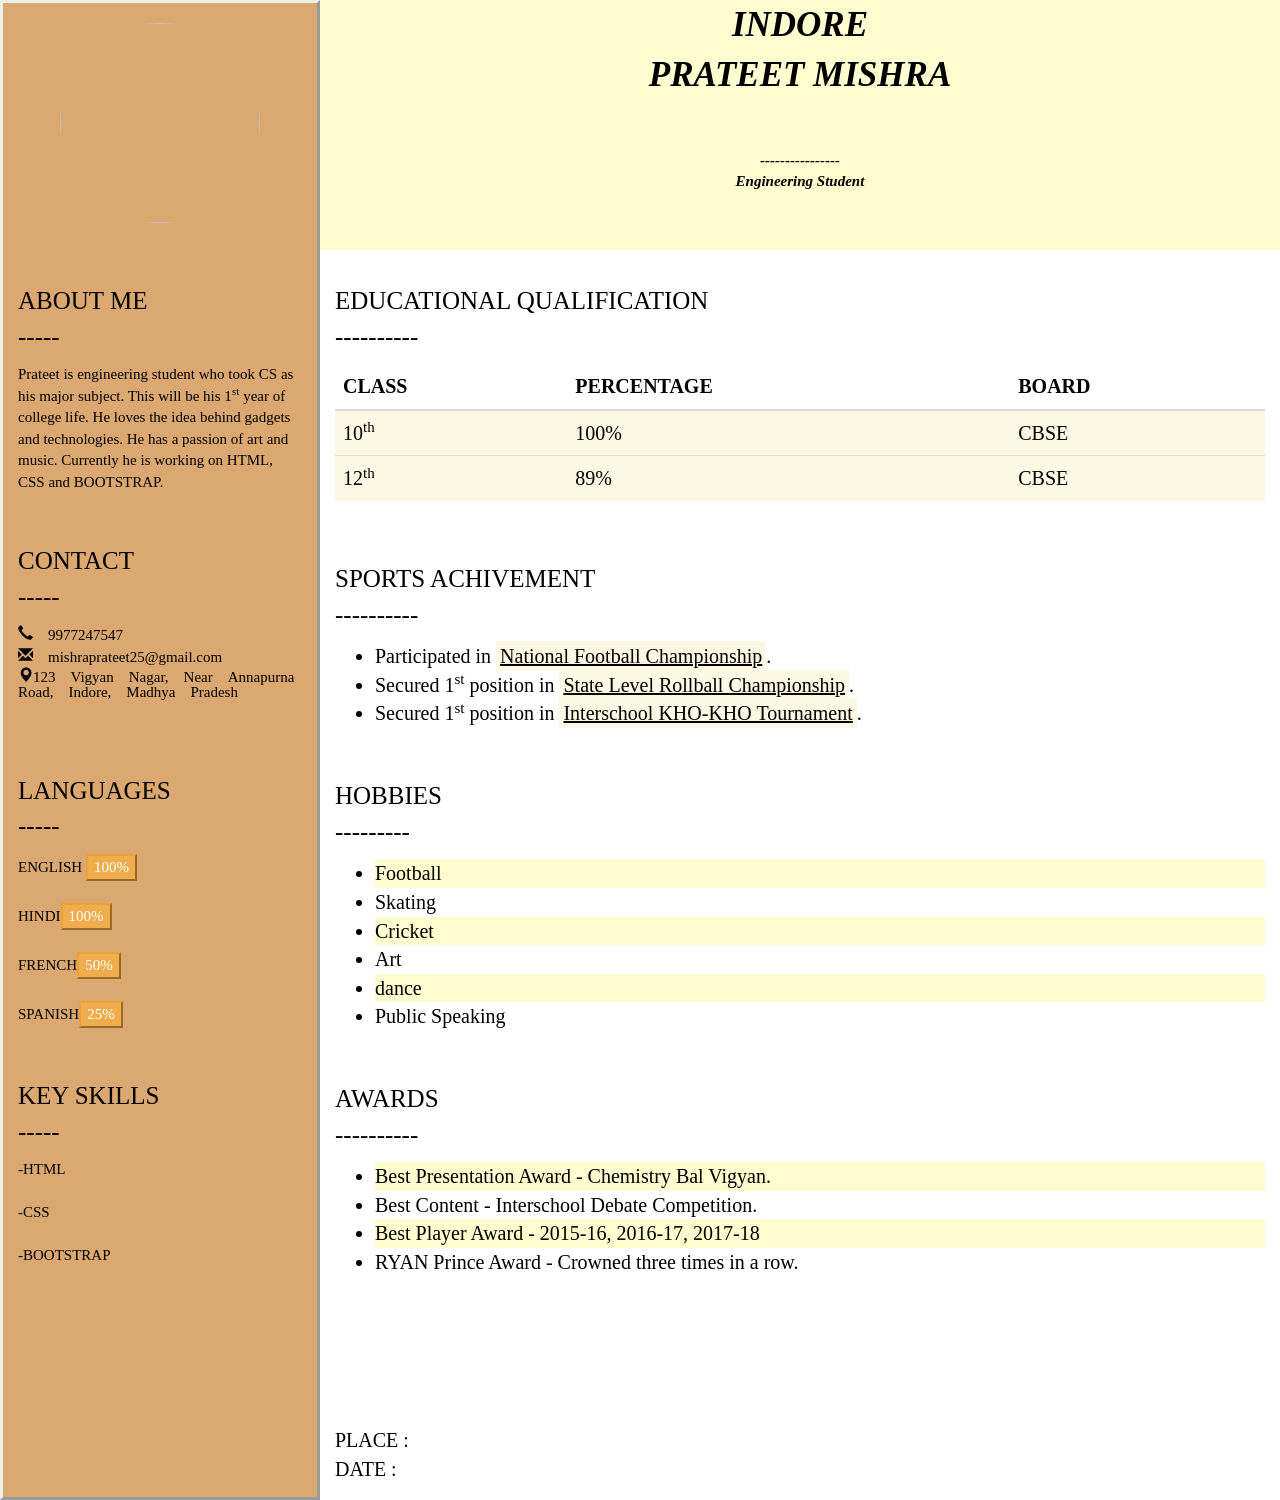
==== index.htm @ ce97b77e "Add files via upload" ====
<!DOCTYPE html>
<html>
<head>
	<title>Resume</title>
	<link rel="stylesheet" type="text/css" href="cvstyle.css">
<link rel="stylesheet" href="https://maxcdn.bootstrapcdn.com/bootstrap/3.4.0/css/bootstrap.min.css">
<script src="https://ajax.googleapis.com/ajax/libs/jquery/3.4.0/jquery.min.js"></script>
<script src="https://maxcdn.bootstrapcdn.com/bootstrap/3.4.0/js/bootstrap.min.js"></script> 
</head>
<body>
	<div class="container-fluid">
		<div class="row">
			<div class="col-sm-3 a"><center><br>
				<img src="image/prateet.jpg" height="200px" width="200px" class="img-circle">
			</center>
			<br><br><br>
			<p style="font-size: 25px;">ABOUT ME<br>
										 -----
			</p>
			<p style="font-size: 15px">Prateet is engineering student who took
			   CS as his major subject. This will be his
			   1<sup>st</sup> year of college life. He loves
			   the idea behind gadgets and technologies.
			   He has a passion of art and music. Currently
			   he is working on HTML, CSS and BOOTSTRAP.</p>
			   <br><br>
			   <p style="font-size: 25px;">CONTACT<br>
			   								  -----
			   </p>
			<p style="font-size: 15px"><span class="glyphicon glyphicon-earphone" style="font-size: 15px"> 9977247547
			</span>
			<span class="glyphicon glyphicon-envelope"> mishraprateet25@gmail.com</span>
			<span class="glyphicon glyphicon-map-marker">123 Vigyan Nagar, Near Annapurna Road, Indore, Madhya Pradesh</span>
			</p>
			<br><br><br>
				<p style="font-size: 25px">LANGUAGES<br>
											 -----</p>
				<p style="font-size: 15px">ENGLISH <button class="button btn-warning">100%</button>
										   <br>
										   <br>
										   HINDI<button class="button btn-warning">100%</button>							 
										   <br>
										   <br>
										   FRENCH<button class="button btn-warning">50%</button>
										   <br>
										   <br>
										   SPANISH<button class="button btn-warning">25%</button>
				</p>
				<br><br>
				<p style="font-size: 25px">KEY SKILLS<br>
										   -----
				</p>
						<p style="font-size: 15px">
							-HTML<br><br>
							-CSS<br><br>
							-BOOTSTRAP
						</p>


			</div>
			<div class="col-sm-9 b"><b><i><p style="text-align: center; font-size: 35px;">INDORE<br>
									 PRATEET MISHRA</p>
									 <br>
									 <br>
									 <p style="font-size: 15px; text-align: center;">----------------<br>
									 Engineering Student</i></b></p>
									</p>
									<br>
								 	<br>
								 	<br>
								 	<br>
								 	<p style="font-size: 25px">EDUCATIONAL QUALIFICATION<br>
								 							   ----------
								 	</p>
								 	<table class="table table-striped" style="font-size: 20px">
								 		<thead>
								 			<tr>
								 				<th>CLASS</th>
								 				<th>PERCENTAGE</th>
								 				<th>BOARD</th>
								 			</tr>
								 			<tbody>
								 				<tr class="warning">
								 					<td>10<sup>th</sup></td>
								 					<td>100%</td>
								 					<td>CBSE</td>
								 				</tr>
								 				<tr class="warning">
								 					<td>12<sup>th</sup></td>
								 					<td>89%</td>
								 					<td>CBSE</td>
								 				</tr>
								 			</tbody>
								 		</thead>
								 	</table>
								 	<br><br>
								 	<p style="font-size: 25px">SPORTS ACHIVEMENT<br>
								 							   ----------</p>
								 	<p>
								 		<ul style="font-size:20px">
								 			<li>Participated in <ins><mark>National Football Championship</mark></ins>.</li>
								 			<li>Secured 1<sup>st</sup> position in <ins><mark>State Level Rollball Championship</mark></ins>.</li>
								 			<li>Secured 1<sup>st</sup> position in <ins><mark>Interschool KHO-KHO Tournament</mark></ins>.</li>
								 		</ul>
								 	</p>
								 	<br><br>
								 	<p style="font-size: 25px">HOBBIES<br>
								 							   ---------</p>
								<p>
									<ul style="font-size: 20px">
										<li style="background:#FFFCCF ">Football</li>
										<li>Skating</li>
										<li style="background: #FFFCCF">Cricket</li>
										<li>Art</li>
										<li style="background: #FFFCCF">dance</li>
										<li>Public Speaking</li>
									</ul>
								</p>
								<br><br>
								<p style="font-size: 25px">AWARDS<br>
														   ----------</p>
								<p>
									<ul style="font-size: 20px">
										<li style="background: #FFFCCF">Best Presentation Award - Chemistry Bal Vigyan.</li>
										<li>Best Content            - Interschool Debate Competition.</li>
										<li style="background: #FFFCCF">Best Player Award       - 2015-16, 2016-17, 2017-18</li>
										<li>RYAN Prince Award       - Crowned three times in a row.</li>
									</ul>
								</p>
								<br><br><br><br><br><br><br>
								<p style="font-size: 20px">PLACE :<br>
														   DATE  :</p>
			</div></i></b>
		</div>
	</div>

</body>
</html>
---- cvstyle.css ----
.a{
	background: #dba872;
	height: 1500px;
	font-family: Times New Roman;
	border-style: outset;
	color: black;
}
.b{
	background: #FFFCCF;
	height: 250px;
	font-family: Times New Roman;
	color: black;

	
}
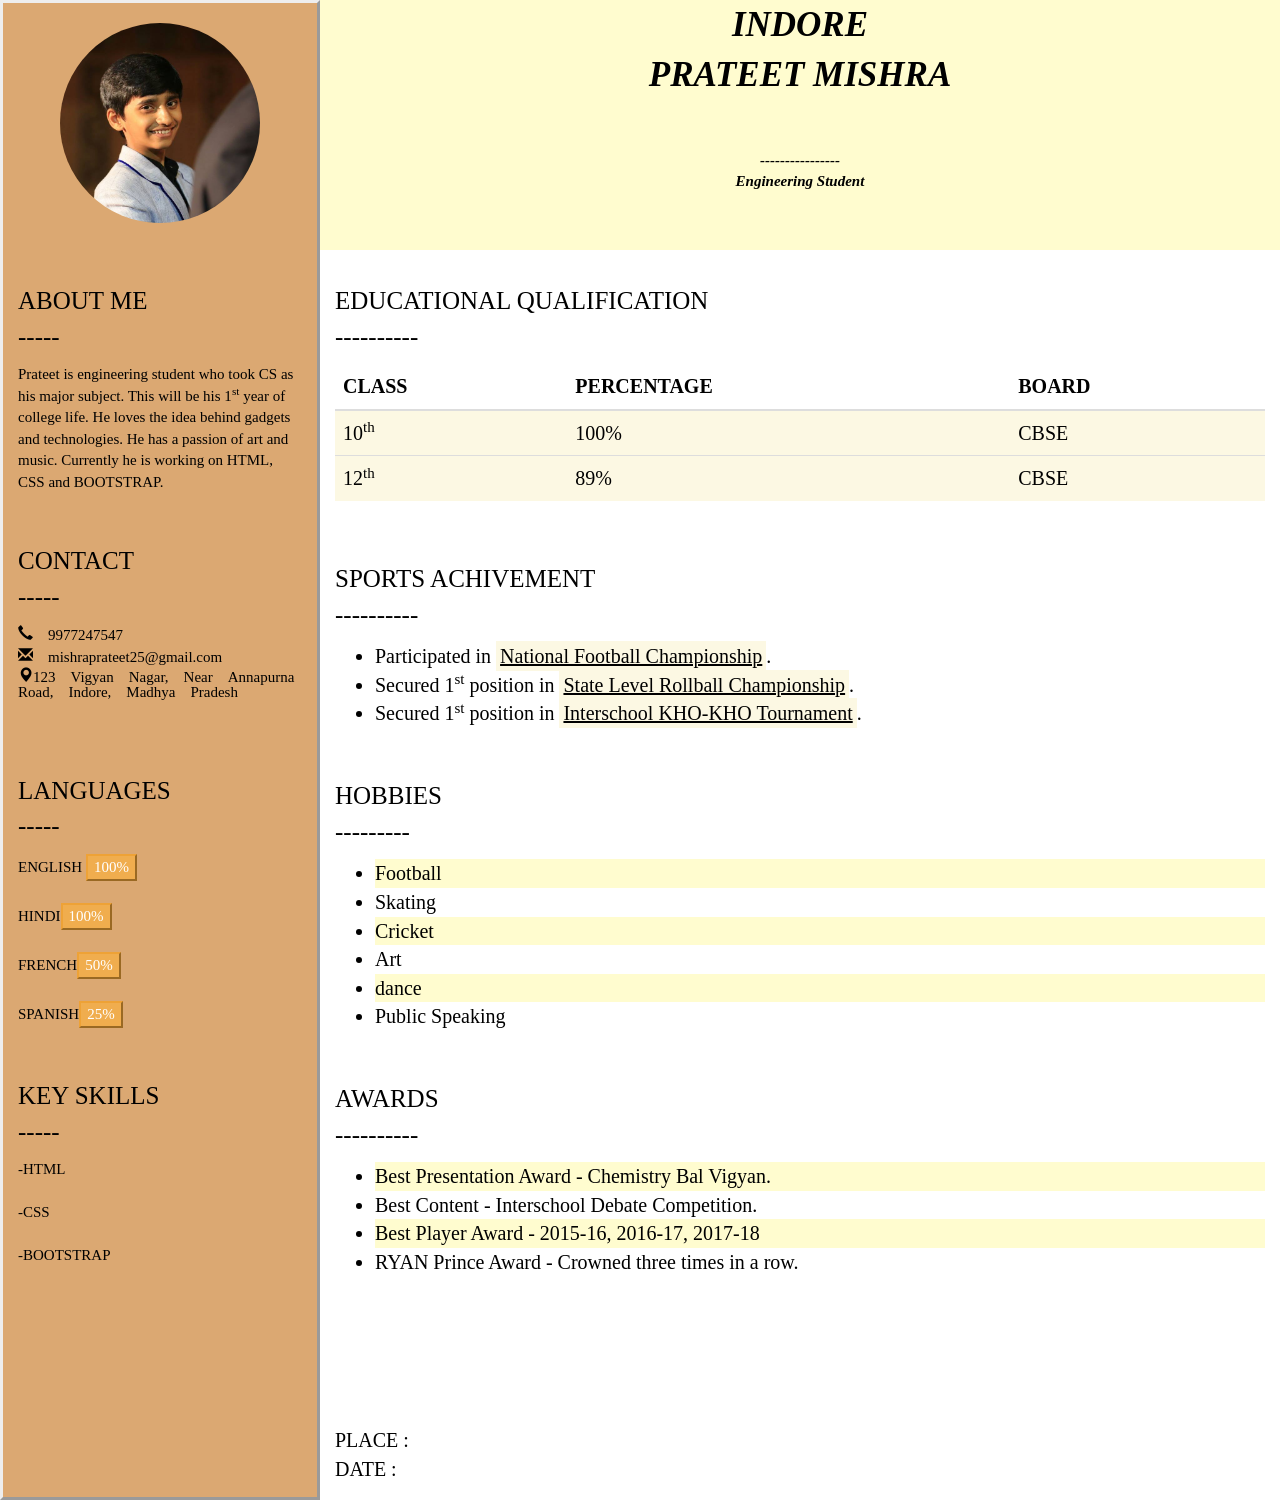
==== commit 92a857d6: "Update index.htm" ====
--- a/index.htm
+++ b/index.htm
@@ -11,7 +11,7 @@
 	<div class="container-fluid">
 		<div class="row">
 			<div class="col-sm-3 a"><center><br>
-				<img src="image/prateet.jpg" height="200px" width="200px" class="img-circle">
+				<img src="prateet.jpg" height="200px" width="200px" class="img-circle">
 			</center>
 			<br><br><br>
 			<p style="font-size: 25px;">ABOUT ME<br>
@@ -135,4 +135,4 @@
 	</div>
 
 </body>
-</html>+</html>
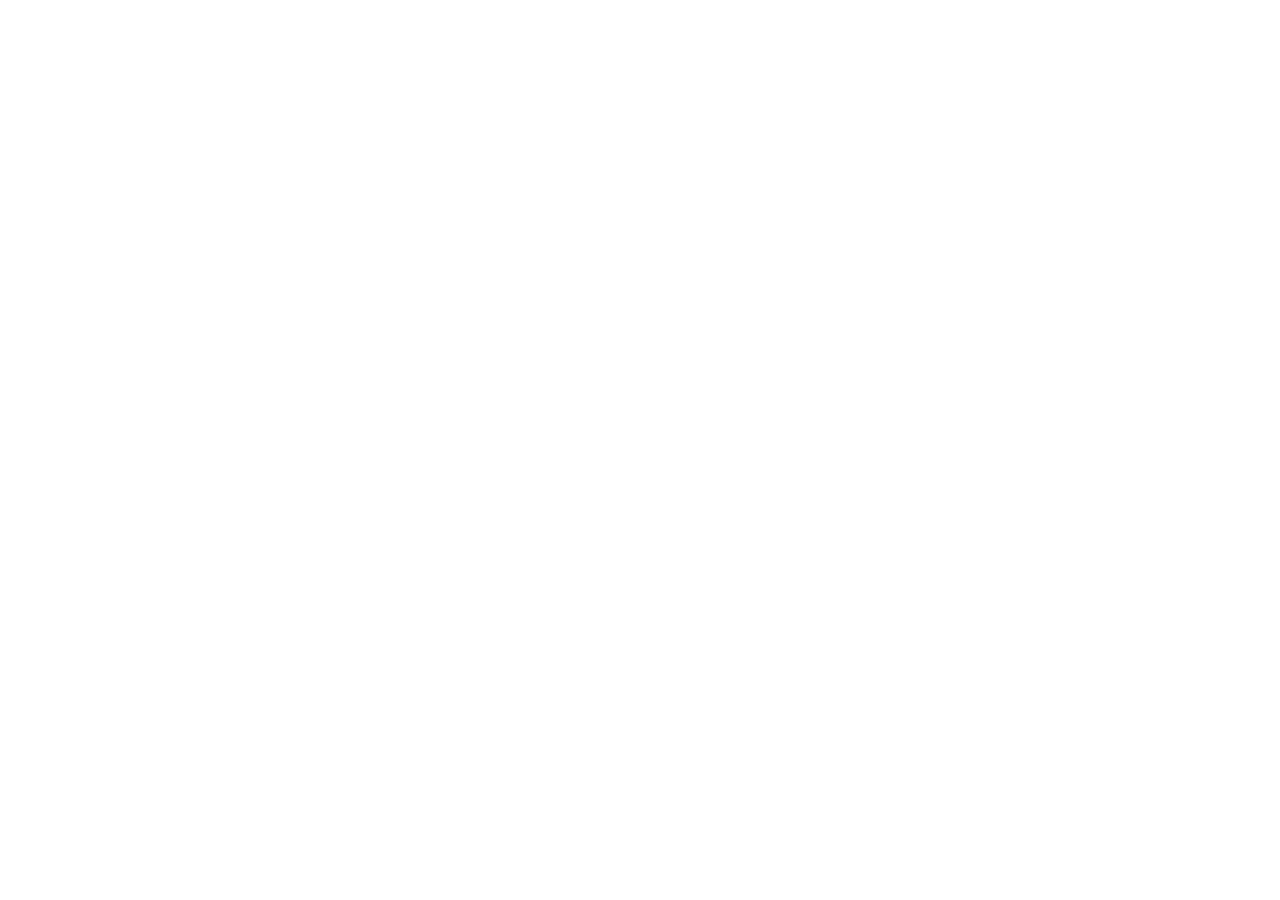
==== commit 3f787787: "Update index.htm" ====
--- a/index.htm
+++ b/index.htm
@@ -1,138 +1,11 @@
-<!DOCTYPE html>
-<html>
+
+<!DOCTYPE HTML PUBLIC "-//W3C//DTD HTML 4.01 Transitional//EN" "http://www.w3.org/TR/html4/loose.dtd">
+<html lang="en" style="width:100%; height:100%;">
 <head>
-	<title>Resume</title>
-	<link rel="stylesheet" type="text/css" href="cvstyle.css">
-<link rel="stylesheet" href="https://maxcdn.bootstrapcdn.com/bootstrap/3.4.0/css/bootstrap.min.css">
-<script src="https://ajax.googleapis.com/ajax/libs/jquery/3.4.0/jquery.min.js"></script>
-<script src="https://maxcdn.bootstrapcdn.com/bootstrap/3.4.0/js/bootstrap.min.js"></script> 
+  <meta http-equiv="content-type" content="text/html; charset=utf-8">
+  <title>Prateet's Resume</title>
 </head>
-<body>
-	<div class="container-fluid">
-		<div class="row">
-			<div class="col-sm-3 a"><center><br>
-				<img src="prateet.jpg" height="200px" width="200px" class="img-circle">
-			</center>
-			<br><br><br>
-			<p style="font-size: 25px;">ABOUT ME<br>
-										 -----
-			</p>
-			<p style="font-size: 15px">Prateet is engineering student who took
-			   CS as his major subject. This will be his
-			   1<sup>st</sup> year of college life. He loves
-			   the idea behind gadgets and technologies.
-			   He has a passion of art and music. Currently
-			   he is working on HTML, CSS and BOOTSTRAP.</p>
-			   <br><br>
-			   <p style="font-size: 25px;">CONTACT<br>
-			   								  -----
-			   </p>
-			<p style="font-size: 15px"><span class="glyphicon glyphicon-earphone" style="font-size: 15px"> 9977247547
-			</span>
-			<span class="glyphicon glyphicon-envelope"> mishraprateet25@gmail.com</span>
-			<span class="glyphicon glyphicon-map-marker">123 Vigyan Nagar, Near Annapurna Road, Indore, Madhya Pradesh</span>
-			</p>
-			<br><br><br>
-				<p style="font-size: 25px">LANGUAGES<br>
-											 -----</p>
-				<p style="font-size: 15px">ENGLISH <button class="button btn-warning">100%</button>
-										   <br>
-										   <br>
-										   HINDI<button class="button btn-warning">100%</button>							 
-										   <br>
-										   <br>
-										   FRENCH<button class="button btn-warning">50%</button>
-										   <br>
-										   <br>
-										   SPANISH<button class="button btn-warning">25%</button>
-				</p>
-				<br><br>
-				<p style="font-size: 25px">KEY SKILLS<br>
-										   -----
-				</p>
-						<p style="font-size: 15px">
-							-HTML<br><br>
-							-CSS<br><br>
-							-BOOTSTRAP
-						</p>
-
-
-			</div>
-			<div class="col-sm-9 b"><b><i><p style="text-align: center; font-size: 35px;">INDORE<br>
-									 PRATEET MISHRA</p>
-									 <br>
-									 <br>
-									 <p style="font-size: 15px; text-align: center;">----------------<br>
-									 Engineering Student</i></b></p>
-									</p>
-									<br>
-								 	<br>
-								 	<br>
-								 	<br>
-								 	<p style="font-size: 25px">EDUCATIONAL QUALIFICATION<br>
-								 							   ----------
-								 	</p>
-								 	<table class="table table-striped" style="font-size: 20px">
-								 		<thead>
-								 			<tr>
-								 				<th>CLASS</th>
-								 				<th>PERCENTAGE</th>
-								 				<th>BOARD</th>
-								 			</tr>
-								 			<tbody>
-								 				<tr class="warning">
-								 					<td>10<sup>th</sup></td>
-								 					<td>100%</td>
-								 					<td>CBSE</td>
-								 				</tr>
-								 				<tr class="warning">
-								 					<td>12<sup>th</sup></td>
-								 					<td>89%</td>
-								 					<td>CBSE</td>
-								 				</tr>
-								 			</tbody>
-								 		</thead>
-								 	</table>
-								 	<br><br>
-								 	<p style="font-size: 25px">SPORTS ACHIVEMENT<br>
-								 							   ----------</p>
-								 	<p>
-								 		<ul style="font-size:20px">
-								 			<li>Participated in <ins><mark>National Football Championship</mark></ins>.</li>
-								 			<li>Secured 1<sup>st</sup> position in <ins><mark>State Level Rollball Championship</mark></ins>.</li>
-								 			<li>Secured 1<sup>st</sup> position in <ins><mark>Interschool KHO-KHO Tournament</mark></ins>.</li>
-								 		</ul>
-								 	</p>
-								 	<br><br>
-								 	<p style="font-size: 25px">HOBBIES<br>
-								 							   ---------</p>
-								<p>
-									<ul style="font-size: 20px">
-										<li style="background:#FFFCCF ">Football</li>
-										<li>Skating</li>
-										<li style="background: #FFFCCF">Cricket</li>
-										<li>Art</li>
-										<li style="background: #FFFCCF">dance</li>
-										<li>Public Speaking</li>
-									</ul>
-								</p>
-								<br><br>
-								<p style="font-size: 25px">AWARDS<br>
-														   ----------</p>
-								<p>
-									<ul style="font-size: 20px">
-										<li style="background: #FFFCCF">Best Presentation Award - Chemistry Bal Vigyan.</li>
-										<li>Best Content            - Interschool Debate Competition.</li>
-										<li style="background: #FFFCCF">Best Player Award       - 2015-16, 2016-17, 2017-18</li>
-										<li>RYAN Prince Award       - Crowned three times in a row.</li>
-									</ul>
-								</p>
-								<br><br><br><br><br><br><br>
-								<p style="font-size: 20px">PLACE :<br>
-														   DATE  :</p>
-			</div></i></b>
-		</div>
-	</div>
-
-</body>
+  <body style="width:100%; height:100%; margin:0;">
+    <iframe src="https://docs.google.com/gview?url= https://github.com/PrateetMishra/Resume/blob/master/PrateetMishra_Resume_2021.pdf &embedded=true" style="width:100%; height:100%;" frameborder="0"></iframe>
+  </body>
 </html>
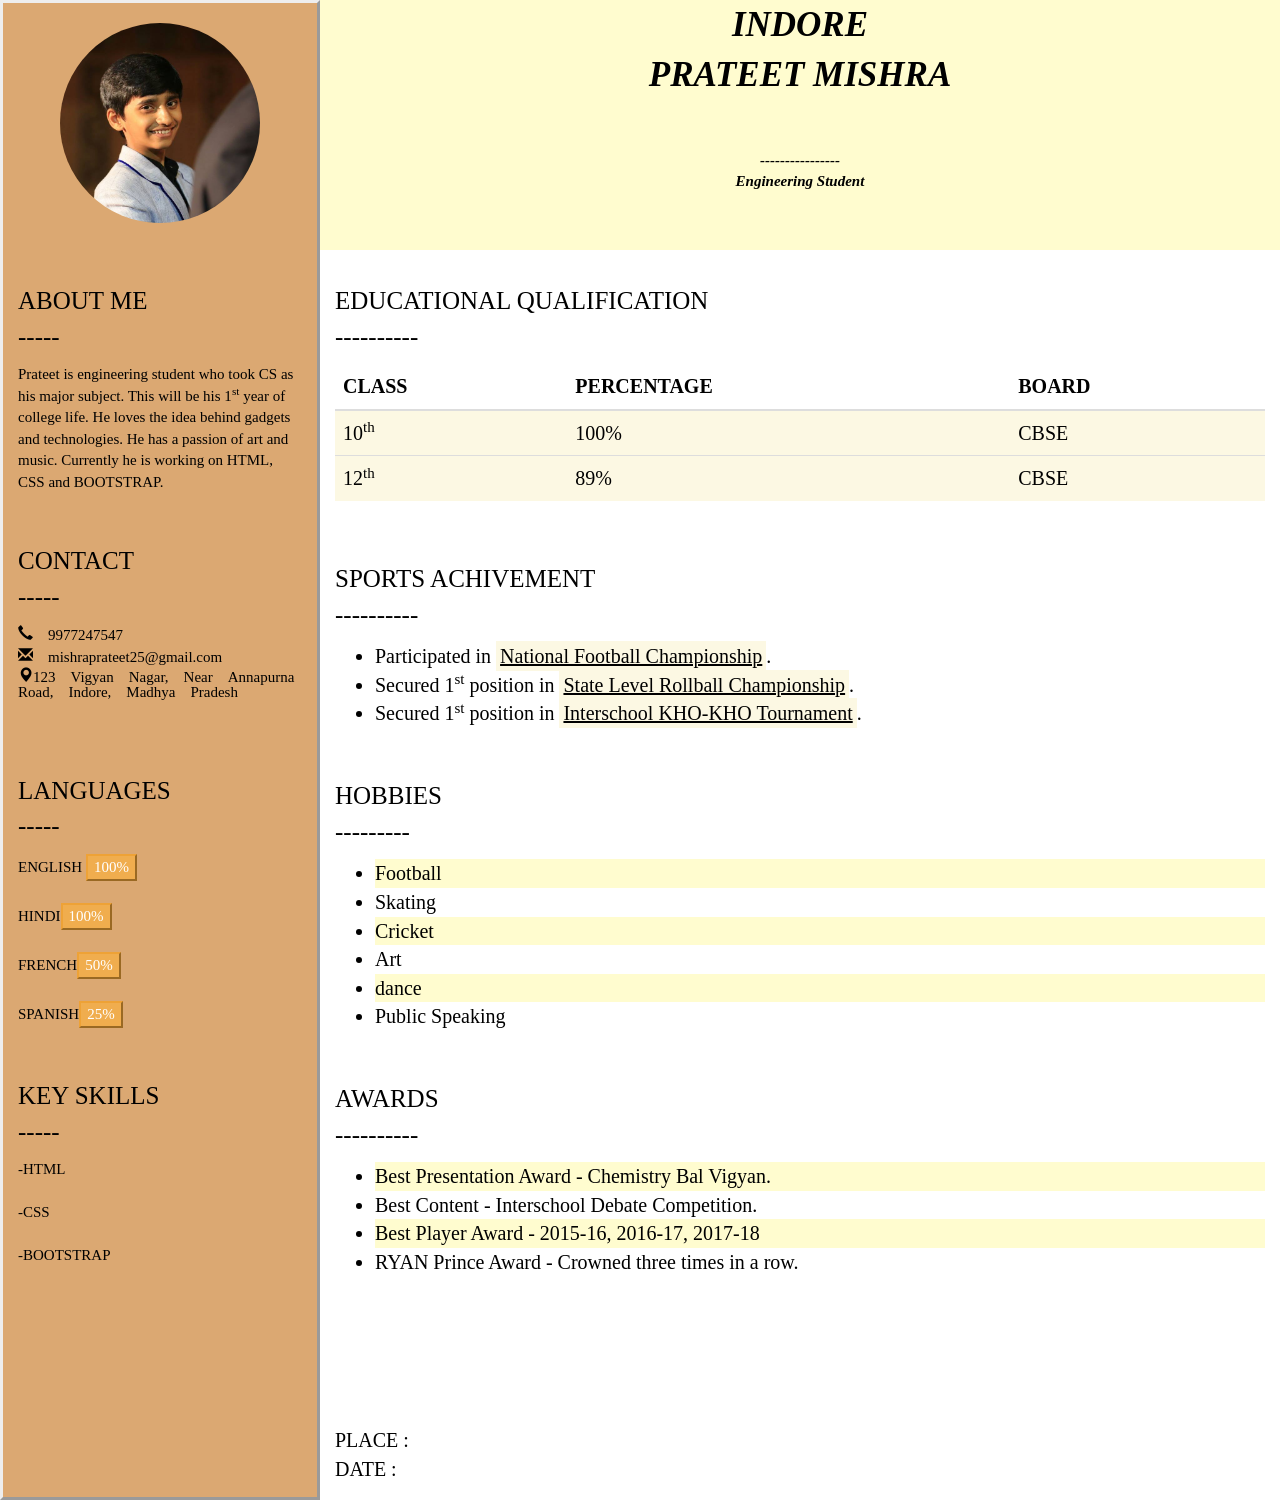
==== commit 478da845: "Create index.htm" ====
--- a/index.htm
+++ b/index.htm
@@ -1,11 +1,138 @@
+<!DOCTYPE html>
+<html>
+<head>
+	<title>Resume</title>
+	<link rel="stylesheet" type="text/css" href="cvstyle.css">
+<link rel="stylesheet" href="https://maxcdn.bootstrapcdn.com/bootstrap/3.4.0/css/bootstrap.min.css">
+<script src="https://ajax.googleapis.com/ajax/libs/jquery/3.4.0/jquery.min.js"></script>
+<script src="https://maxcdn.bootstrapcdn.com/bootstrap/3.4.0/js/bootstrap.min.js"></script> 
+</head>
+<body>
+	<div class="container-fluid">
+		<div class="row">
+			<div class="col-sm-3 a"><center><br>
+				<img src="prateet.jpg" height="200px" width="200px" class="img-circle">
+			</center>
+			<br><br><br>
+			<p style="font-size: 25px;">ABOUT ME<br>
+										 -----
+			</p>
+			<p style="font-size: 15px">Prateet is engineering student who took
+			   CS as his major subject. This will be his
+			   1<sup>st</sup> year of college life. He loves
+			   the idea behind gadgets and technologies.
+			   He has a passion of art and music. Currently
+			   he is working on HTML, CSS and BOOTSTRAP.</p>
+			   <br><br>
+			   <p style="font-size: 25px;">CONTACT<br>
+			   								  -----
+			   </p>
+			<p style="font-size: 15px"><span class="glyphicon glyphicon-earphone" style="font-size: 15px"> 9977247547
+			</span>
+			<span class="glyphicon glyphicon-envelope"> mishraprateet25@gmail.com</span>
+			<span class="glyphicon glyphicon-map-marker">123 Vigyan Nagar, Near Annapurna Road, Indore, Madhya Pradesh</span>
+			</p>
+			<br><br><br>
+				<p style="font-size: 25px">LANGUAGES<br>
+											 -----</p>
+				<p style="font-size: 15px">ENGLISH <button class="button btn-warning">100%</button>
+										   <br>
+										   <br>
+										   HINDI<button class="button btn-warning">100%</button>							 
+										   <br>
+										   <br>
+										   FRENCH<button class="button btn-warning">50%</button>
+										   <br>
+										   <br>
+										   SPANISH<button class="button btn-warning">25%</button>
+				</p>
+				<br><br>
+				<p style="font-size: 25px">KEY SKILLS<br>
+										   -----
+				</p>
+						<p style="font-size: 15px">
+							-HTML<br><br>
+							-CSS<br><br>
+							-BOOTSTRAP
+						</p>
 
-<!DOCTYPE HTML PUBLIC "-//W3C//DTD HTML 4.01 Transitional//EN" "http://www.w3.org/TR/html4/loose.dtd">
-<html lang="en" style="width:100%; height:100%;">
-<head>
-  <meta http-equiv="content-type" content="text/html; charset=utf-8">
-  <title>Prateet's Resume</title>
-</head>
-  <body style="width:100%; height:100%; margin:0;">
-    <iframe src="https://docs.google.com/gview?url= https://github.com/PrateetMishra/Resume/blob/master/PrateetMishra_Resume_2021.pdf &embedded=true" style="width:100%; height:100%;" frameborder="0"></iframe>
-  </body>
+
+			</div>
+			<div class="col-sm-9 b"><b><i><p style="text-align: center; font-size: 35px;">INDORE<br>
+									 PRATEET MISHRA</p>
+									 <br>
+									 <br>
+									 <p style="font-size: 15px; text-align: center;">----------------<br>
+									 Engineering Student</i></b></p>
+									</p>
+									<br>
+								 	<br>
+								 	<br>
+								 	<br>
+								 	<p style="font-size: 25px">EDUCATIONAL QUALIFICATION<br>
+								 							   ----------
+								 	</p>
+								 	<table class="table table-striped" style="font-size: 20px">
+								 		<thead>
+								 			<tr>
+								 				<th>CLASS</th>
+								 				<th>PERCENTAGE</th>
+								 				<th>BOARD</th>
+								 			</tr>
+								 			<tbody>
+								 				<tr class="warning">
+								 					<td>10<sup>th</sup></td>
+								 					<td>100%</td>
+								 					<td>CBSE</td>
+								 				</tr>
+								 				<tr class="warning">
+								 					<td>12<sup>th</sup></td>
+								 					<td>89%</td>
+								 					<td>CBSE</td>
+								 				</tr>
+								 			</tbody>
+								 		</thead>
+								 	</table>
+								 	<br><br>
+								 	<p style="font-size: 25px">SPORTS ACHIVEMENT<br>
+								 							   ----------</p>
+								 	<p>
+								 		<ul style="font-size:20px">
+								 			<li>Participated in <ins><mark>National Football Championship</mark></ins>.</li>
+								 			<li>Secured 1<sup>st</sup> position in <ins><mark>State Level Rollball Championship</mark></ins>.</li>
+								 			<li>Secured 1<sup>st</sup> position in <ins><mark>Interschool KHO-KHO Tournament</mark></ins>.</li>
+								 		</ul>
+								 	</p>
+								 	<br><br>
+								 	<p style="font-size: 25px">HOBBIES<br>
+								 							   ---------</p>
+								<p>
+									<ul style="font-size: 20px">
+										<li style="background:#FFFCCF ">Football</li>
+										<li>Skating</li>
+										<li style="background: #FFFCCF">Cricket</li>
+										<li>Art</li>
+										<li style="background: #FFFCCF">dance</li>
+										<li>Public Speaking</li>
+									</ul>
+								</p>
+								<br><br>
+								<p style="font-size: 25px">AWARDS<br>
+														   ----------</p>
+								<p>
+									<ul style="font-size: 20px">
+										<li style="background: #FFFCCF">Best Presentation Award - Chemistry Bal Vigyan.</li>
+										<li>Best Content            - Interschool Debate Competition.</li>
+										<li style="background: #FFFCCF">Best Player Award       - 2015-16, 2016-17, 2017-18</li>
+										<li>RYAN Prince Award       - Crowned three times in a row.</li>
+									</ul>
+								</p>
+								<br><br><br><br><br><br><br>
+								<p style="font-size: 20px">PLACE :<br>
+														   DATE  :</p>
+			</div></i></b>
+		</div>
+	</div>
+
+</body>
 </html>
--- a/cvstyle.css
+++ b/cvstyle.css
@@ -0,0 +1,15 @@
+.a{
+	background: #dba872;
+	height: 1500px;
+	font-family: Times New Roman;
+	border-style: outset;
+	color: black;
+}
+.b{
+	background: #FFFCCF;
+	height: 250px;
+	font-family: Times New Roman;
+	color: black;
+
+	
+}
